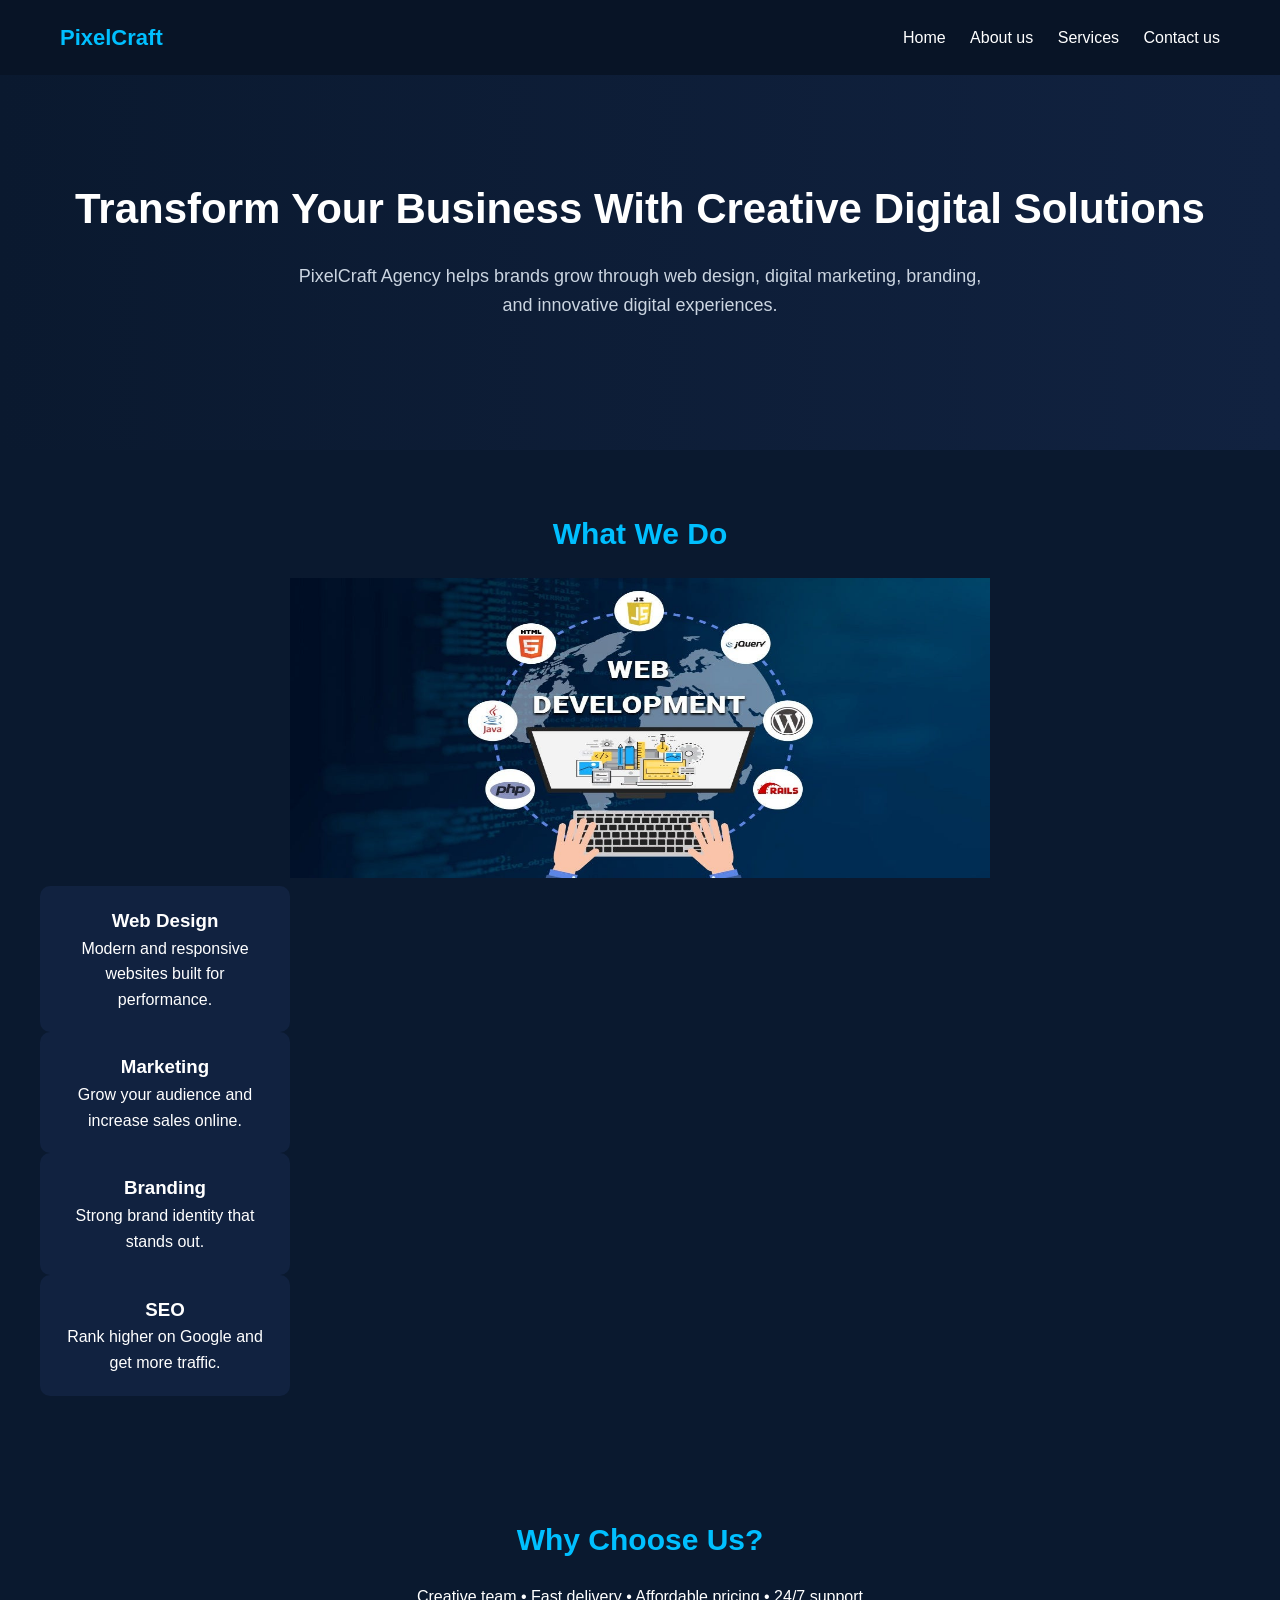
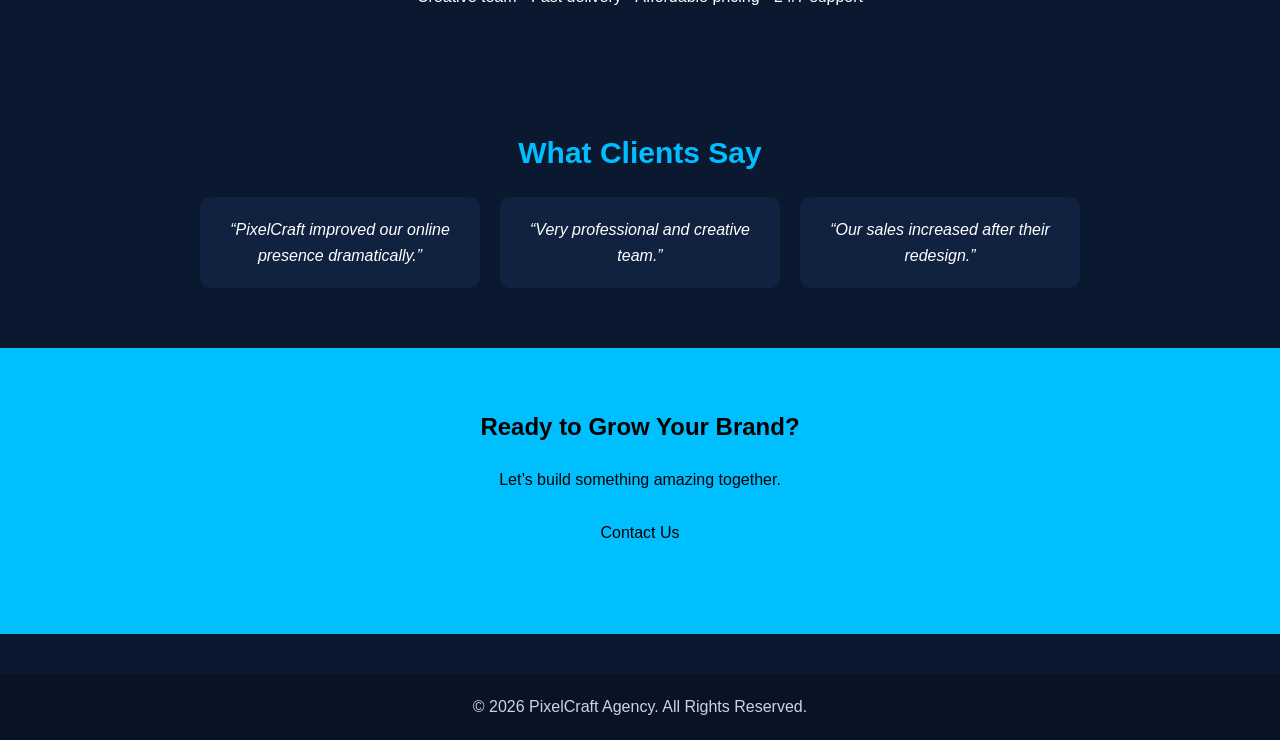
==== index.html @ 0692abbd "Add files via upload" ====
<!DOCTYPE html>
<html lang="en">
<head>
  <meta charset="UTF-8" />
  <meta name="viewport" content="width=device-width, initial-scale=1.0"/>
  <title>PixelCraft Agency</title>

  <link rel="stylesheet" href="style.css">
</head>

<body>

  
  <header>
    <div class="logo">PixelCraft</div>
    <nav>
      <a href="index.html">Home</a>
      <a href="about us.html">About us</a>
      <a href="services.html">Services</a>
      <a href="contact-us.html">Contact us</a>
    </nav>
  </header>

  
  <section class="hero">
    <h1>Transform Your Business With Creative Digital Solutions</h1>
    <p>
      PixelCraft Agency helps brands grow through web design, digital marketing,
      branding, and innovative digital experiences.
    </p>
  </section>

  <section class="section">
    <h2>What We Do</h2>
    
    <img src="index.jpg" alt="photos"   width="700px" height="300px">
    <div class="services">

      <div class="card">
        <h3>Web Design</h3>
        <p>Modern and responsive websites built for performance.</p>
      </div>

      <div class="card">
        <h3>Marketing</h3>
        <p>Grow your audience and increase sales online.</p>
      </div>

      <div class="card">
        <h3>Branding</h3>
        <p>Strong brand identity that stands out.</p>
      </div>

      <div class="card">
        <h3>SEO</h3>
        <p>Rank higher on Google and get more traffic.</p>
        
      </div>

    </div>
  </section>
  

  
  <section class="section">
    <h2>Why Choose Us?</h2>
    <p>Creative team • Fast delivery • Affordable pricing • 24/7 support</p>
  </section>

  
  <section class="section">
    <h2>What Clients Say</h2>
    <div class="testimonials">

      <div class="testimonial">
        “PixelCraft improved our online presence dramatically.”
      </div>

      <div class="testimonial">
        “Very professional and creative team.”
      </div>

      <div class="testimonial">
        “Our sales increased after their redesign.”
      </div>

    </div>
  </section>

  
  <section class="cta">
    <h2>Ready to Grow Your Brand?</h2>
    <p>Let’s build something amazing together.</p>
    <button class="btn btn-primary">Contact Us</button>
  </section>

  
  <footer>
    <p>© 2026 PixelCraft Agency. All Rights Reserved.</p>
  </footer>

</body>
</html>
---- style.css ----
* {
     margin: 0;
     padding: 0;
     box-sizing: border-box;
     font-family: Arial, sans-serif;
 }

 body {
     background-color: #0a192f;
     color: #ffffff;
     line-height: 1.6;
 }


 header {
     display: flex;
     justify-content: space-between;
     align-items: center;
     padding: 20px 60px;
     background-color: #081426;
     position: sticky;
     top: 0;
 }

 .logo {
     font-size: 22px;
     font-weight: bold;
     color: #00bfff;
 }

 nav a {
     color: #ffffff;
     text-decoration: none;
     margin-left: 20px;
     transition: 0.3s;
 }

 nav a:hover {
     color: #00bfff;
 }


 .hero {
     text-align: center;
     padding: 100px 20px;
     background: linear-gradient(to right, #0a192f, #112240);
 }

 .hero h1 {
     font-size: 42px;
     margin-bottom: 20px;
 }

 .hero p {
     font-size: 18px;
     max-width: 700px;
     margin: 0 auto 30px auto;
     color: #cbd5e1;
 }

 .btn {
    display: block;          
    width: 50%;              
    margin: 20px auto;       
    padding: 12px 25px;
    border: none;
    cursor: pointer;
    font-size: 16px;
    border-radius: 5px;
}

 .btn-primary {
     background-color: #00bfff;
     color: #000;
 }

 .btn-secondary {
     background-color: transparent;
     border: 1px solid #00bfff;
     color: #00bfff;
 }


 .section {
     padding: 60px 40px;
     text-align: center;
 }

 .section h2 {
     font-size: 30px;
     margin-bottom: 20px;
     color: #00bfff;
     text-align:center;
 }
 .cards {
    display: flex;
    justify-content: center;
    flex-wrap: wrap;
    gap: 20px;
    margin-top:20px;
    text-align:center;
}


 .card {
     background-color: #112240;
     padding: 20px;
     width: 250px;
     border-radius: 10px;
     transition: 0.2s;
 }

 .card:hover {
     transform: translateY(-5px);
 }


 .testimonials {
     display: flex;
     justify-content: center;
     flex-wrap: wrap;
     gap: 20px;
   
 }

 .testimonial {
     background-color: #112240;
     padding: 20px;
     width: 280px;
     border-radius: 10px;
     font-style: italic;
    
 }


 .cta {
     background-color: #00bfff;
     color: #000;
     padding: 60px 20px;
     text-align: center;
     
 }

 .cta h2 {
     margin-bottom: 20px;
 }


 footer {
     text-align: center;
     padding: 20px;
     background-color: #081426;
     color: #cbd5e1;
     margin-top: 40px;
 }


 @media (max-width: 768px) {
     header {
         flex-direction: column;
     }

     nav {
         margin-top: 10px;
     }

     .hero h1 {
         font-size: 30px;
     }
 }

 input,
textarea,
button {
    display: block;
    width: 50%;
    margin: 10px auto;   
    padding: 12px;       
    font-size: 16px;     
}

textarea {
    min-height: 120px; 
 }
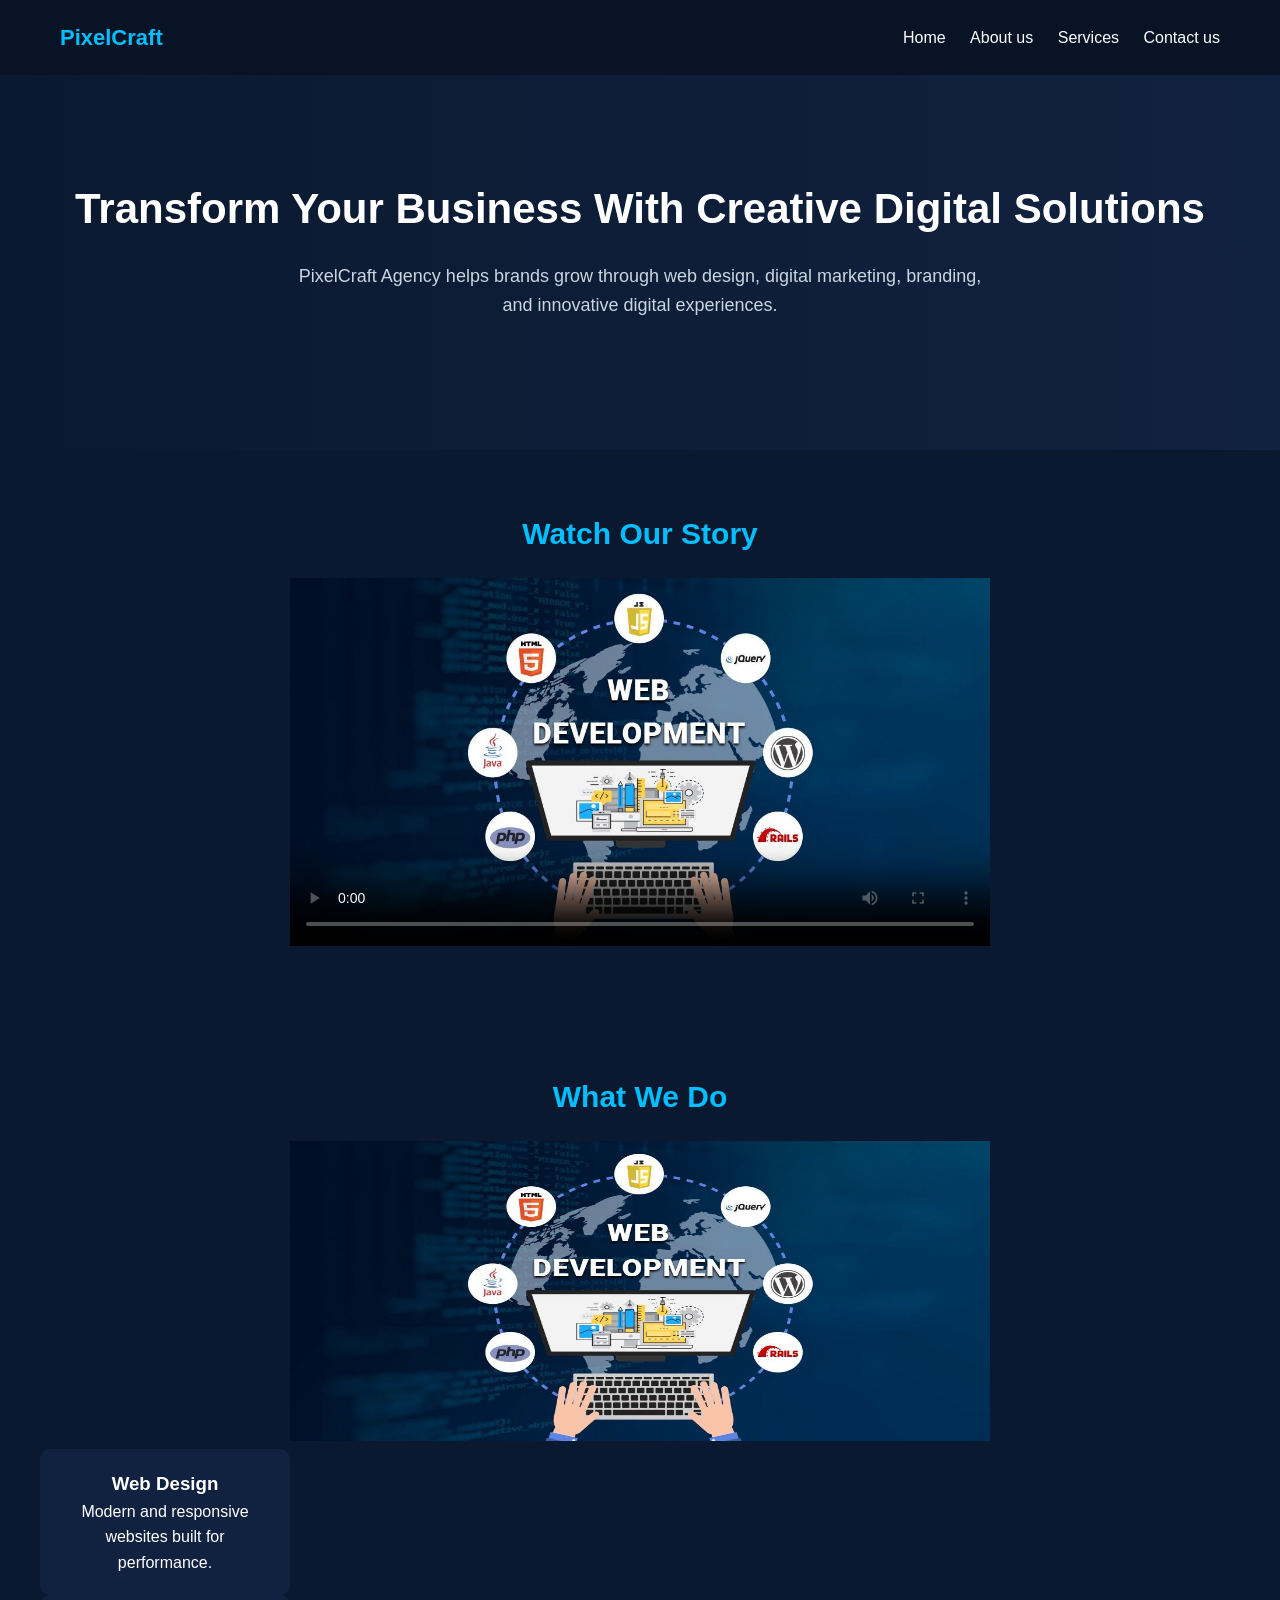
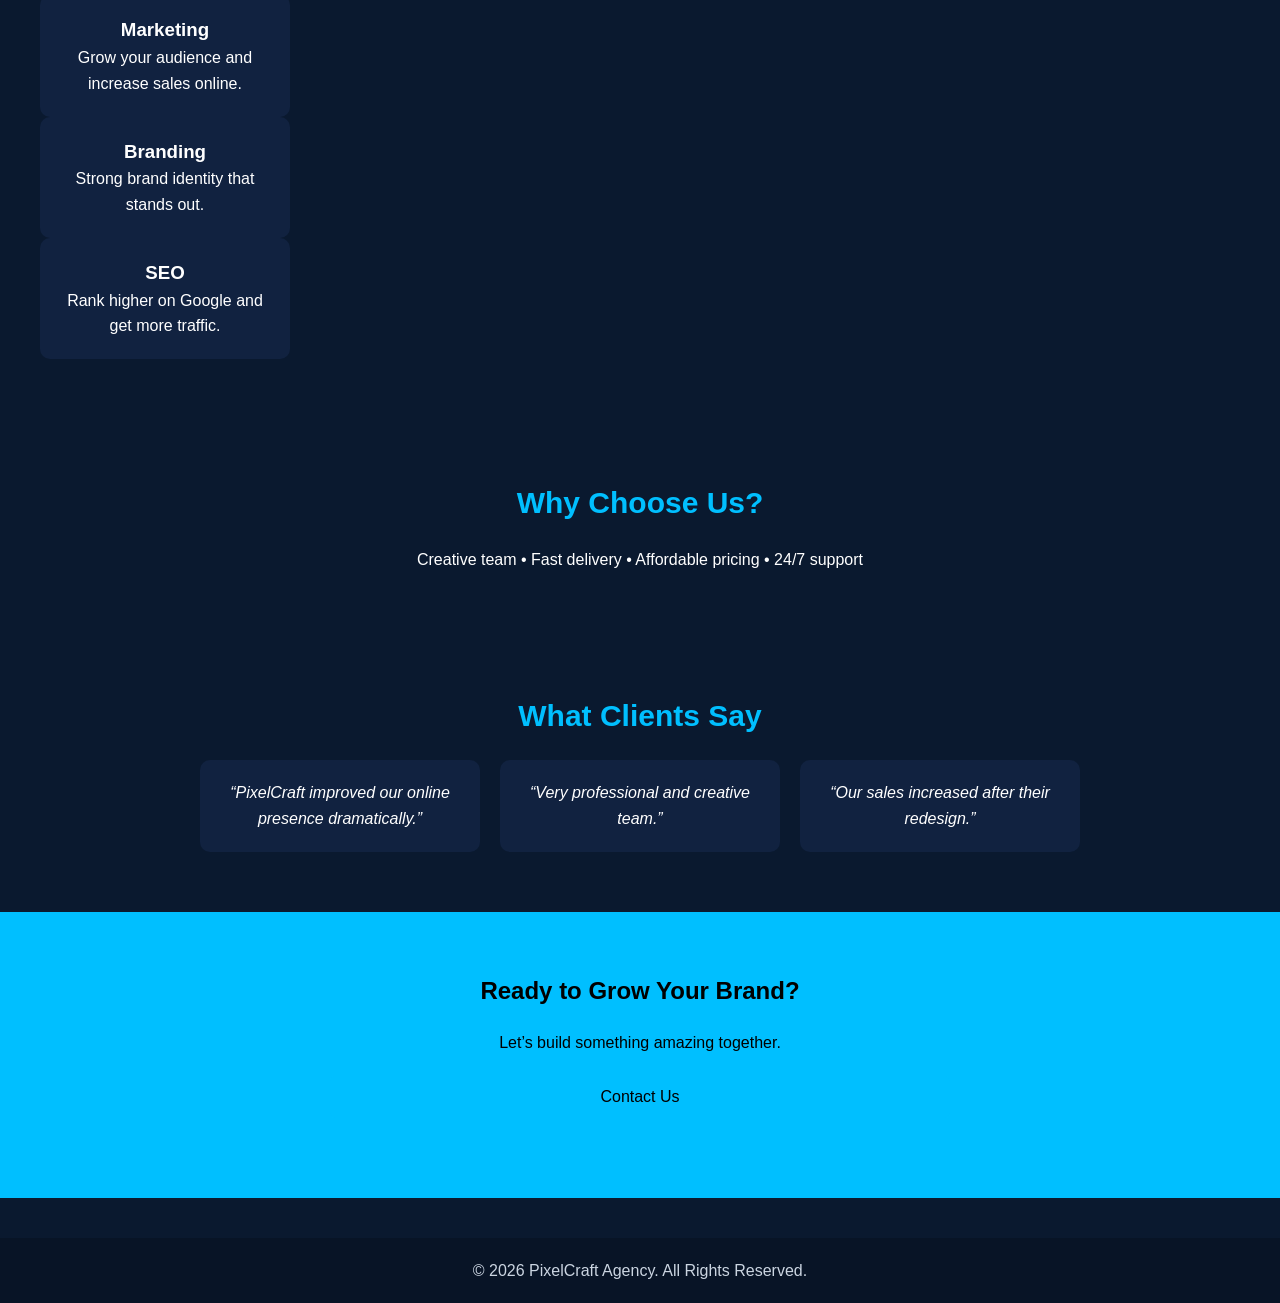
==== commit 7860f649: "Add files via upload" ====
--- a/index.html
+++ b/index.html
@@ -30,6 +30,13 @@
     </p>
   </section>
 
+  <section class="section video-section">
+    <h2>Watch Our Story</h2>
+    <video controls width="700" poster="index.jpg">
+      <source src="my-video.mp4" type="video/mp4">
+      Your browser does not support the video tag.
+    </video>
+  </section>
   <section class="section">
     <h2>What We Do</h2>
     
@@ -91,13 +98,15 @@
   <section class="cta">
     <h2>Ready to Grow Your Brand?</h2>
     <p>Let’s build something amazing together.</p>
-    <button class="btn btn-primary">Contact Us</button>
+    <button class="btn btn-primary cta-button">Contact Us</button>
+    
   </section>
 
   
   <footer>
     <p>© 2026 PixelCraft Agency. All Rights Reserved.</p>
   </footer>
+  <script src="script.js"></script>
 
 </body>
 </html>
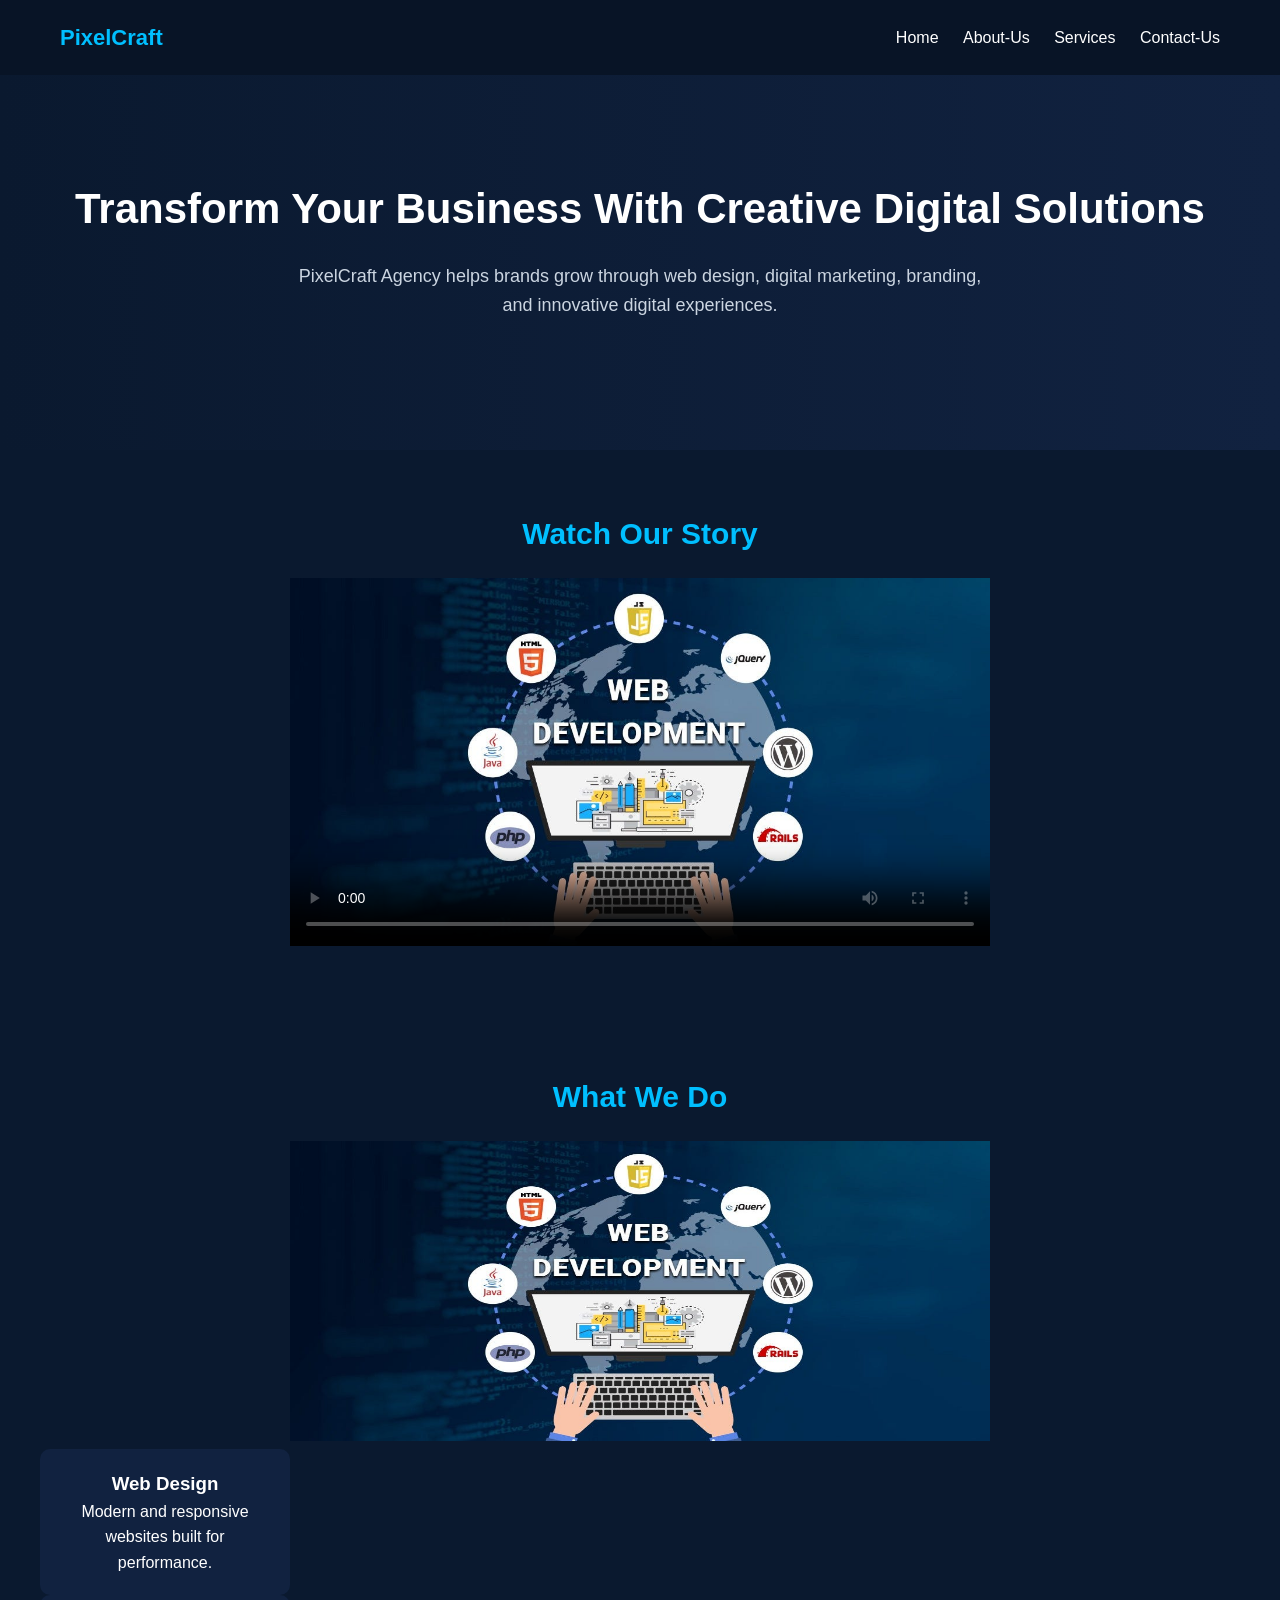
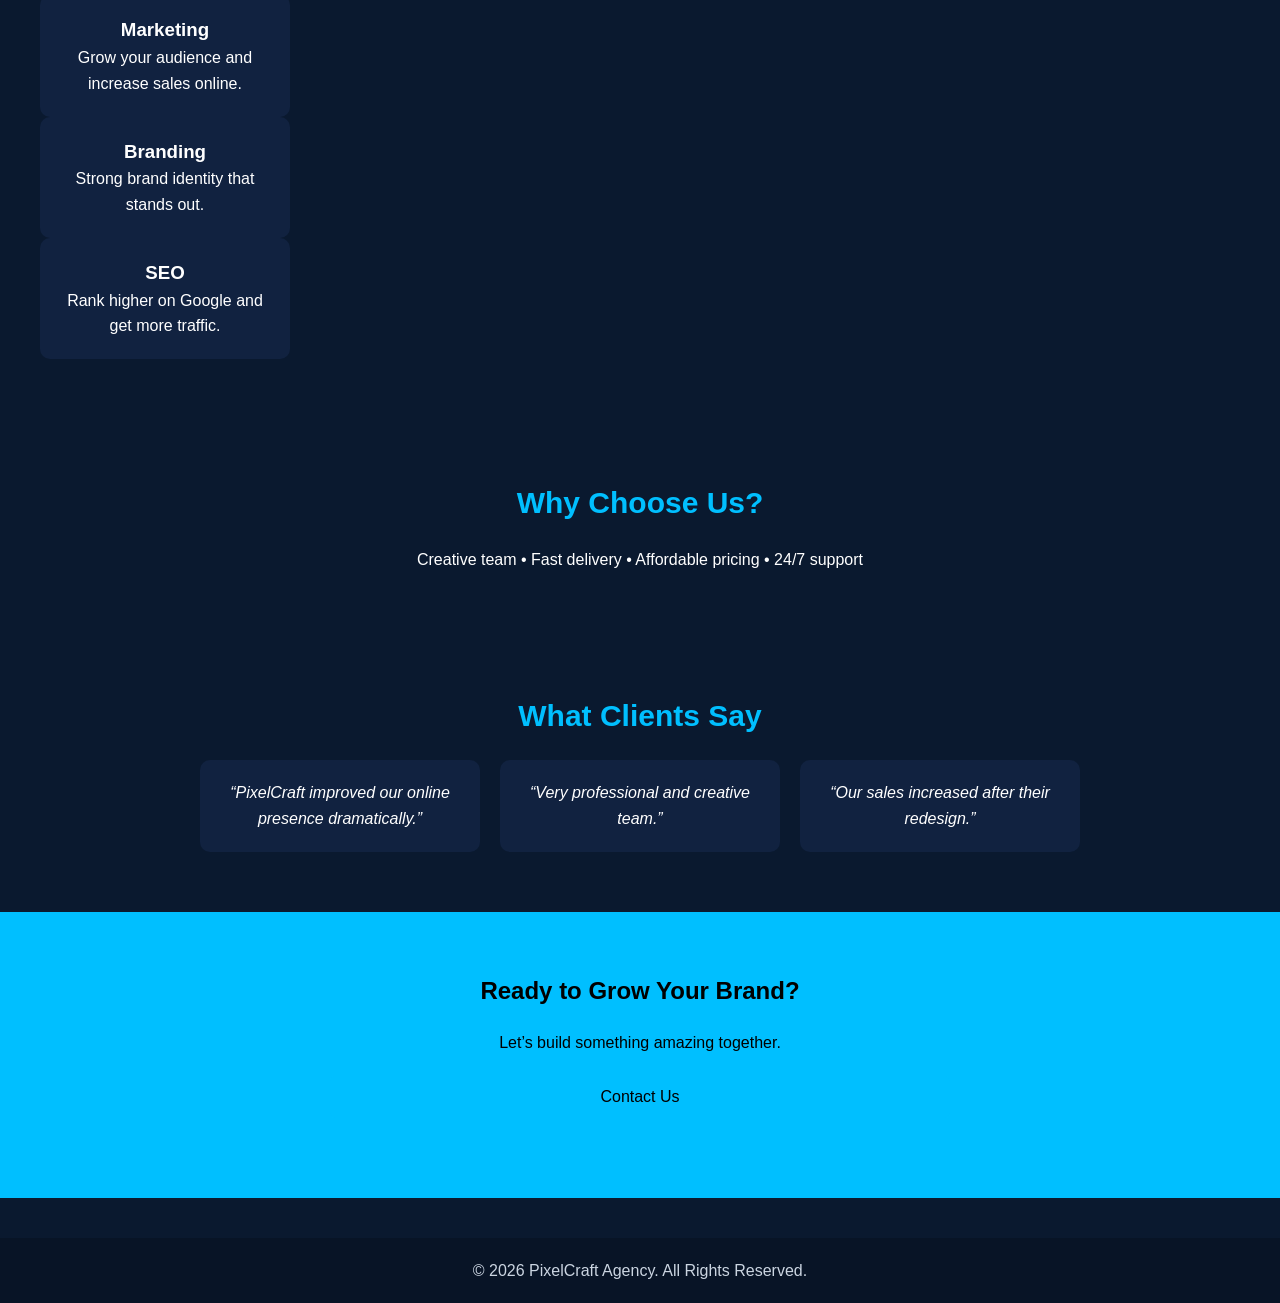
==== commit 2147601e: "Add files via upload" ====
--- a/index.html
+++ b/index.html
@@ -14,10 +14,10 @@
   <header>
     <div class="logo">PixelCraft</div>
     <nav>
-      <a href="index.html">Home</a>
-      <a href="about us.html">About us</a>
-      <a href="services.html">Services</a>
-      <a href="contact-us.html">Contact us</a>
+      <a href="./index.html">Home</a>
+      <a href="./about-us.html">About-Us</a>
+      <a href="./services.html">Services</a>
+      <a href="./contact-us.html">Contact-Us</a>
     </nav>
   </header>
 
@@ -107,6 +107,5 @@
     <p>© 2026 PixelCraft Agency. All Rights Reserved.</p>
   </footer>
   <script src="script.js"></script>
-
 </body>
 </html>
